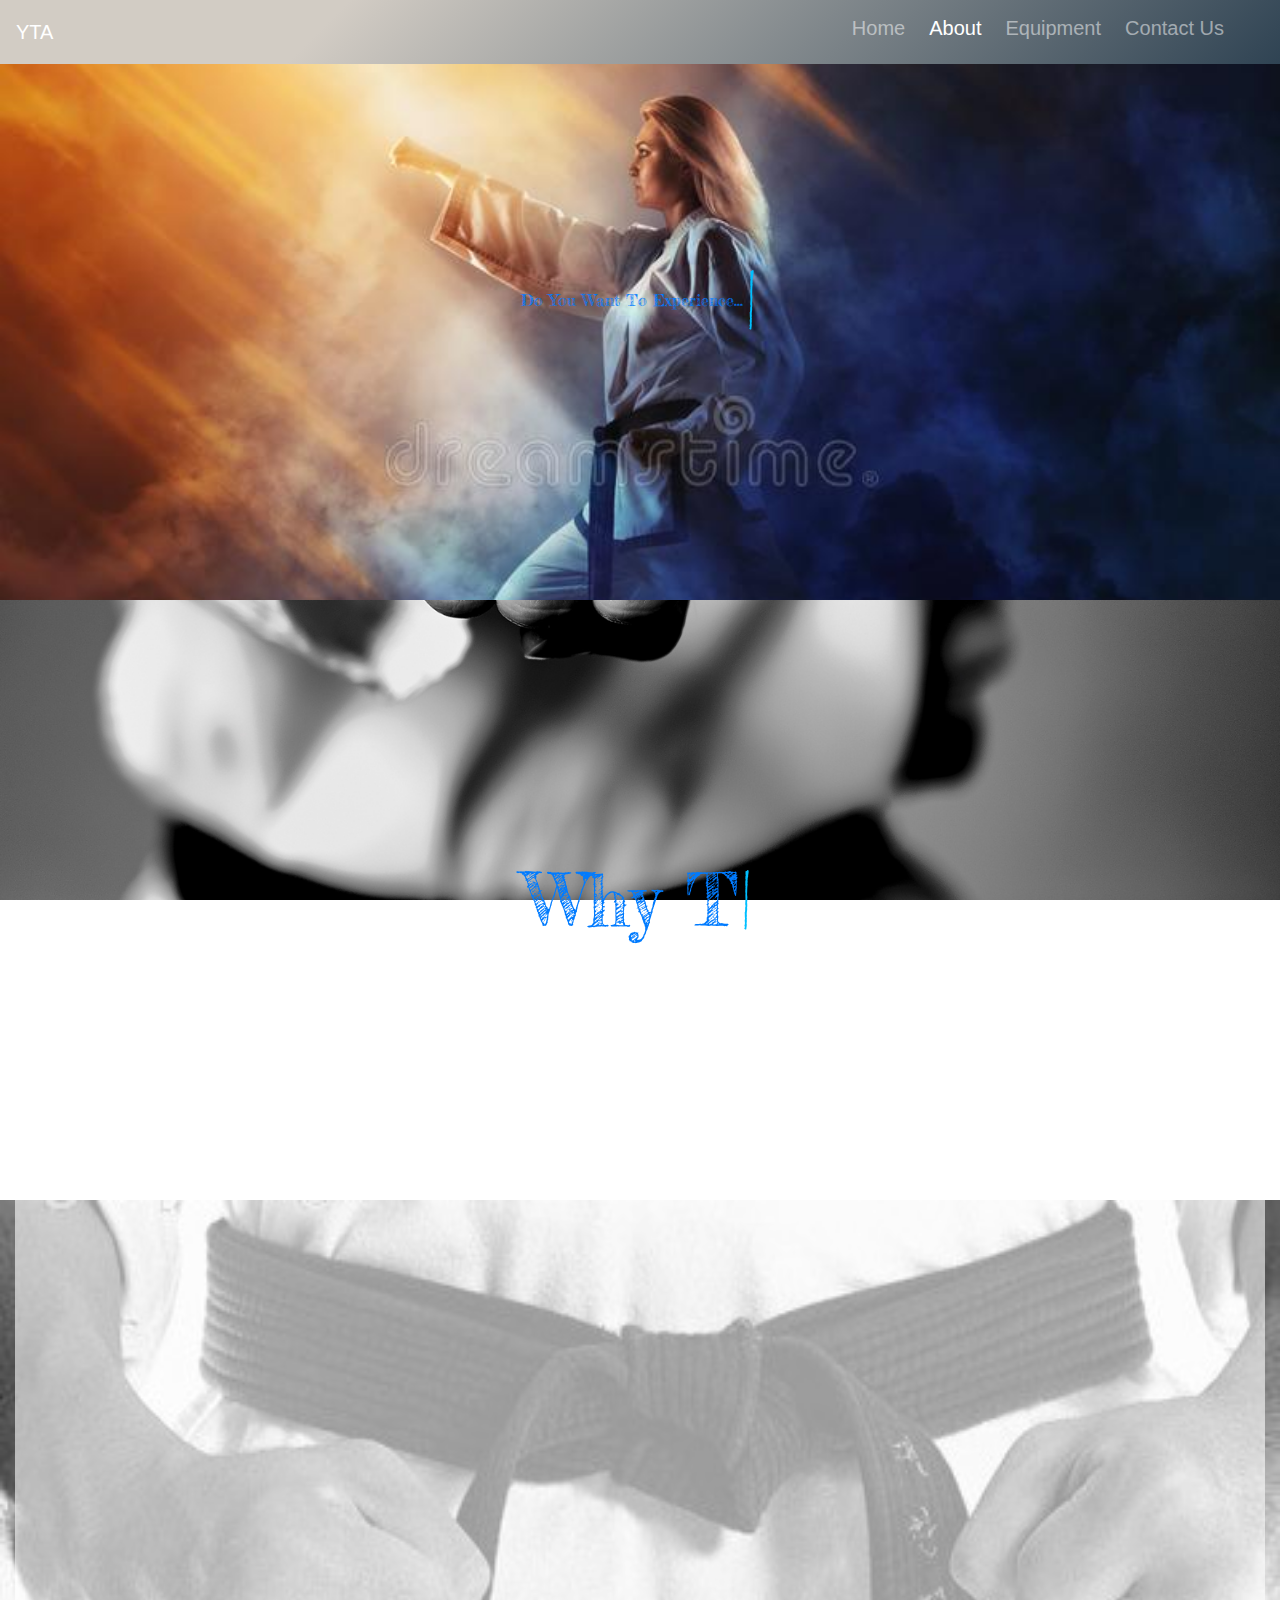
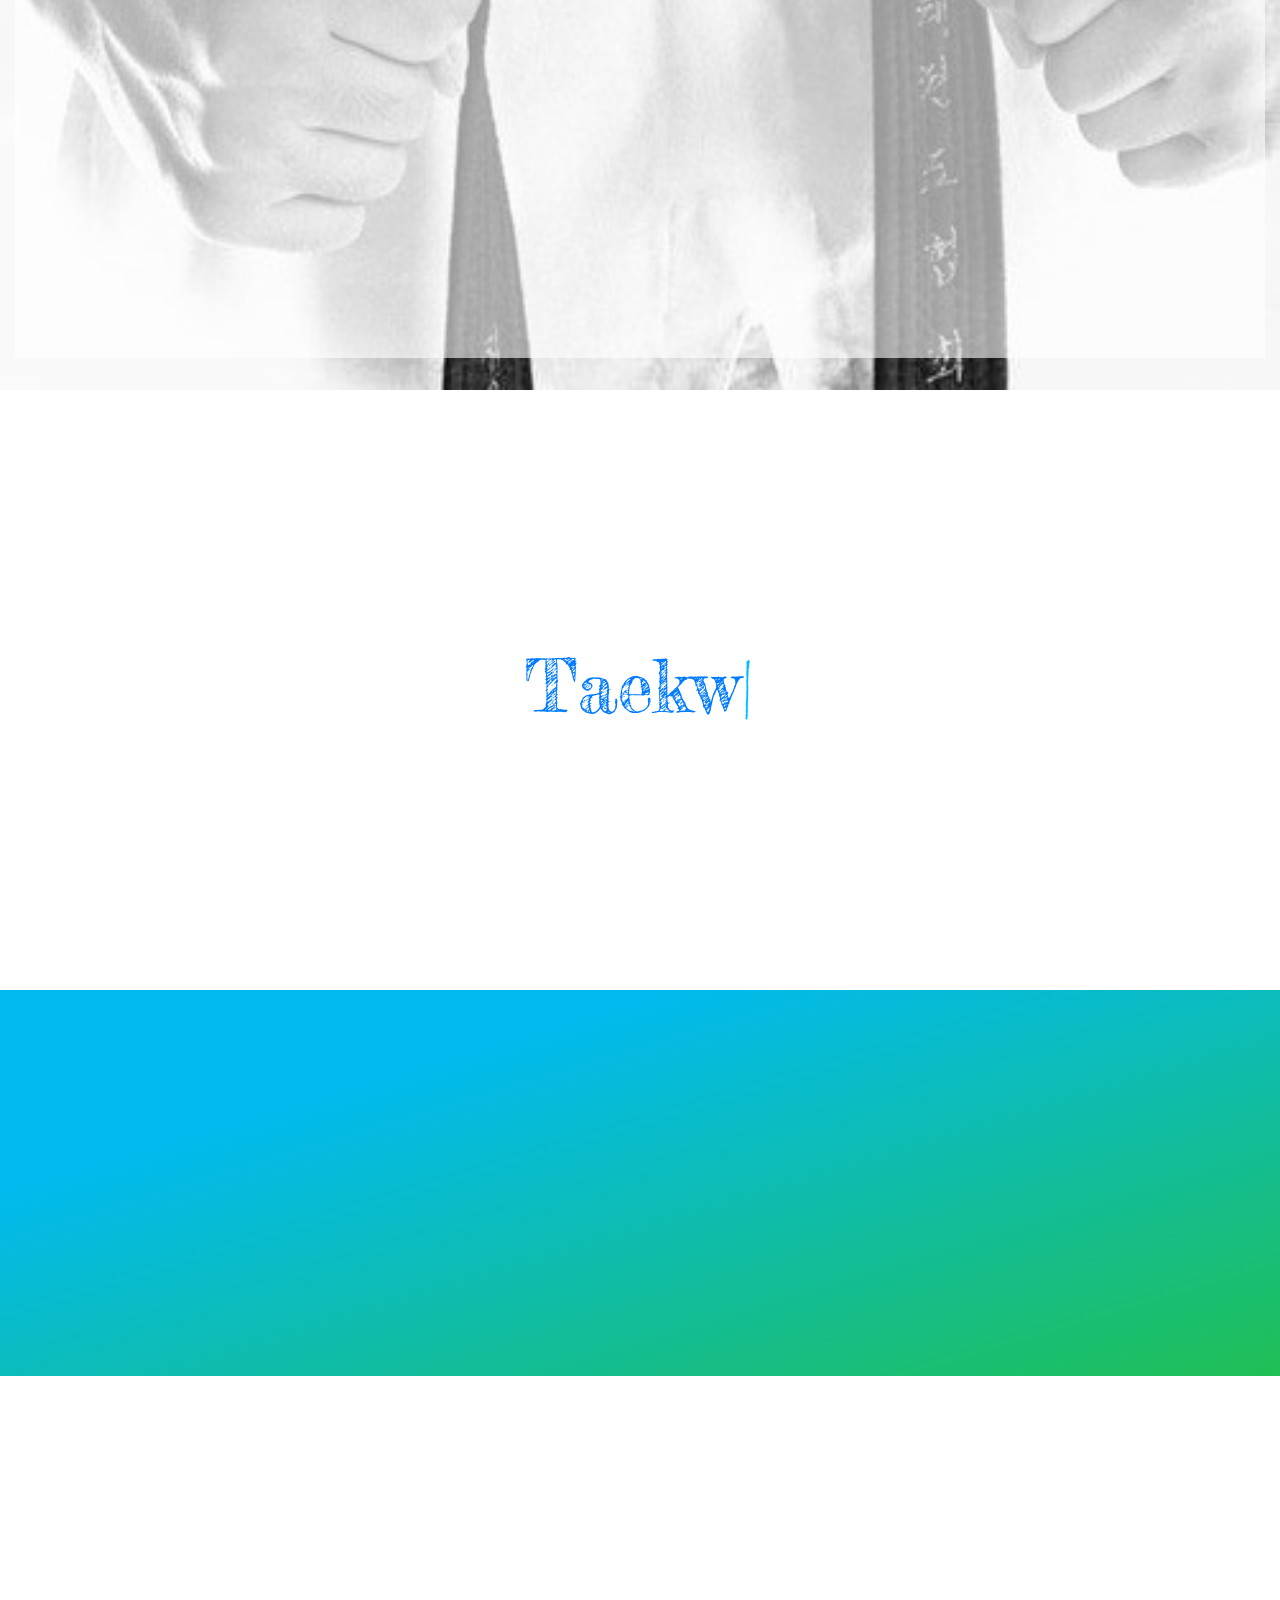
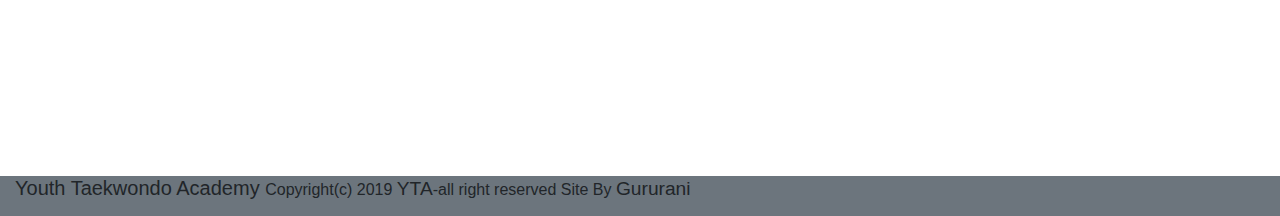
==== about.html @ 92e3227b "Update about.html" ====
<!DOCTYPE html>
<html>
<head>

	<meta charset="utf-8">
	<meta http-equiv="X-UA-Compatible" content="IE=edge">
	<meta name="viewport" content="width=device-width,initial-scale=1">
	<title>YTA(Youth Taekwondo Academy)</title>
		<link rel="stylesheet" type="text/css" href="css/aos.css">
		<link rel="stylesheet" type="text/css" href="css/bootstrap.min.css">
		<link rel="stylesheet" type="text/css" href="css/style.css">
</head>
<body>
	<header>
     <nav class="navbar navbar-expand-md bg-dark navbar-dark fixed-top pr-5">

  <a class="navbar-brand " >YTA</a>

   <button class="navbar-toggler" type="button" data-toggle="collapse" data-target="#collapsibleNavbar">
    <span class="navbar-toggler-icon"></span>
  </button>


  <div class="collapse navbar-collapse justify-content-end  h5" id="collapsibleNavbar">

    <ul class="navbar-nav  ">
      <li class="nav-item pr-2">
        <a class="nav-link " href="index.html">Home</a>
      </li>
      <li class="nav-item pr-2">
        <a class="nav-link active" href="about.html">About</a>
      </li>
      <li class="nav-item pr-2">
        <a class="nav-link" href="equipment.html">Equipment</a>
      </li>
      <li class="nav-item ">
        <a class="nav-link " href="contact.html">Contact Us</a>
      </li>
    </ul>
  </div>
</nav> 
  </header>
<section id="a1" class="d-flex align-items-center justify-content-center">
	<div class="display-5 text-primary"  id="t1" >Do You Want To Experience... </div>

</section>
<section id="a10">

	<h2>Better Confidence</h2>
	<h2>Empowerment</h2>
	<h2>Discplined lifestyle</h2>
	<h2>Improved Team Work</h2>
	<h2>Better Phesique</h2>
	


</section>

<section id="a2" class="d-flex align-items-center justify-content-center">
	<div class="display-3 text-primary" id="t2" ></div>
</section>
<section  class="container-fluid pb-3 text-justify a5back">
<div id="a5"> 
	<ul type=disc>
<li data-aos="zoom-in-left" data-aos-duration="2000"  ><h2 >DISCPLINE</h2>Discipline is to obey what is right. It means to practice good habits. And what are good habits? Simply put, they are behaviors that make us better human beings. Discipline begins with obedience. When we are children we must obey our parents, teachers and mentors, since they are the ones who are responsible to show us the right path.</li><br>

<li data-aos="zoom-in-right" data-aos-duration="2000"><h2>BELIEF</h2> Belief is having the YES I CAN attitude always and no matter what. It is the ability to see the invisible and look beyond the obvious. Belief is our inner power used with our core values towards the fulfillment of our goals. Absolutely everything we do in our lives, in fact, is based on our beliefs. Every action we take, every decision we make, and every single thing we do stems from what we believe. If we believe this, we do that; if we believe something else, we do something different.</li><br>

<li data-aos="zoom-in-down" data-aos-duration="2000" ><h2>COMMUNICATION</h2>Communication is how we relate to ourselves and everything around us. It is so important that the success of a society depends on how well it communicates. The word communication comes from the word common, which means equal. This means that in order to communicate with each other, we must find common ground. To ensure this, our communication must be seen, heard and felt.</li><br>

<li data-aos="zoom-in-up" data-aos-duration="2000" ><h2>RESPECT</h2>Respecting ourselves means doing things that are good for us. For example, like taking care of our bodies both mentally and physically, educating ourselves and finding mentors to help us improve our lives. Self-respect also means thinking positively, making the right choices, and caring for our possessions and our personal appearance. When we show self-respect, others learn that they must also treat us with respect.</li><br>


<li data-aos="flip-left" data-aos-duration="2000" ><h2 >SELF ESTEEM</h2>Self-esteem is the joy of being who we are. It describes how we see and value ourselves. When we feel good about ourselves  independent of the circumstances that surround us we show self esteem. We can build our self-esteem by making a choice to see everything in our lives positively. This way, in time, we develop a positive attitude towards life.
</li><br>

<li data-aos="flip-right" data-aos-duration="2000" ><h2>HONESTY</h2>Honesty is the first step to a rewarding life. To be honest is to obey our conscience. It means to have the courage to confront the consequences of our actions no matter what price we may have to pay. It is to take responsibility for our actions and to be accountable.
</li>
</ul>
</div>
</section>

<section id="a3" class="d-flex align-items-center justify-content-center">
	<h1 class="display-3 text-primary " id="t3"></h1>
</section>
<section id="a6" class="container-fluid pb-3 text-justify">
	<ul>
	<li data-aos="fade-down" data-aos-duration="2000"><h2>Improved Grades :-</h2> Martial arts will give you the self-discipline to study, which leads to increased focus at school,college and life.Ultimately giving your child better grades.</li>
<br>    
<li data-aos="fade-up" data-aos-duration="2000" ><h2>Better Physical & Mental Development :-</h2> You will improve your balance, coordination & timing.  In addition, you will make better decisions in life by having the self-confidence to stand up against peer pressure. </li>
<br>
<li data-aos="flip-up" data-aos-duration="2000"><h2>Increased Leadership Skills:-</h2> With the importance of setting goals & showing respect to authority, you will begin to take responsibility in your life ,leading to success in school & life.</li>
<br>
<li data-aos="flip-down" data-aos-duration="2000"><h2>Bully Defense Strategies:-</h2> You will begin to learn how to stand-up against bullies by defusing the situation, and (if necessary) use  self-defense skills to protect themselves.</li> 
</ul>
</section>
<section id="a4">
</section>
<footer class="container-fluid bg-secondary pb-2">
<h5 class="pr-lg-5">Youth Taekwondo Academy <small> Copyright(c) 2019 <big>YTA</big>-all right reserved Site By <big>Gururani</big></small></h5> 
</footer>




<script src="js/jquery.min.js"></script> 
<script src="js/popper.min.js"></script>
<script src="js/typed.min.js"></script>
<script src="js/bootstrap.min.js"></script>	
<script src="js/aos.js"></script>

<script>
	var type = new Typed('#t1',{
		stringsElement: '#a10',
		typeSpeed: 50,
		startDelay: 2000,
		loop: true,

	}); 

	var type = new Typed('#t2',{
		strings: ["Why Taekwondo"],
		typeSpeed: 100,
		loop:true,


	}); 

	var type = new Typed('#t3',{
		strings: ["Taekwondo Will Give You"],
		typeSpeed: 100,
		loop: true,
		}); 


</script>
<script> AOS.init({
        easing: 'linear-sine',
        offset: 100,
      });</script>



</html>
---- css/style.css ----
*{margin: 0px;padding: 0px; border: 0px;
		font-family: 'Lato', sans-serif;}	

.navbar{background-color: #2f4353;
background-image: linear-gradient(315deg, #2f4353 0%, #d2ccc4 74%);
 

 }

.navbar-brand
{
  font-family: 'Lato', sans-serif;
  color:grey;
  font-size: 20px;
  margin: 0px;
}
.carousel-inner img {
    width: 100%;
    height: 600px;
  } 
  img{width: 100%;}
  .carousel-inner .carousel-item{
  -webkit-background-size: cover;
    -moz-background-size: cover;
    -o-background-size: cover;
    background-size: cover;

    -webkit-background-position: center;
    -moz-background-position: center;
    -o-background-position: center;
    background-position: center;

    -webkit-background-attachment: fixed;
    -moz-background-attachment: fixed;
    -o-background-attachment: fixed;
    background-attachment: fixed;
}
#h1{background-color: #2f4353;
background-image: linear-gradient(315deg, #2f4353 0%, #d2ccc4 74%);}
#h2{background-color: #726cf8;background-image: linear-gradient(315deg, #726cf8 0%, #e975a8 74%);}
@font-face{
		font-family: hea;
		src: url('../font/FrederickatheGreat-Regular.ttf');}
#t1 , #t2 , #t3 {font-family: hea;}		
.typed-cursor{
		 	color: deepskyblue;
    font-size: 80px; 
    font-family: hea;
    opacity: 1;
    -webkit-animation: blink 0.7s infinite;
    -moz-animation: blink 0.7s infinite;
    animation: blink 0.7s infinite;
	}
	@keyframes blink{
	    10% { opacity:1; }
	    50% { opacity:0; }
	    100% { opacity:1; }
	}
	@-webkit-keyframes blink{
	    10% { opacity:1; }
	    50% { opacity:0; }
	    100% { opacity:1; }
	}
	@-moz-keyframes blink{
	    10% { opacity:1; }
	    50% { opacity:0; }
	    100% { opacity:1; }
	}

	#a1{background-image: url('../images/6.jpg' );
		height:600px;
		background-size: cover;
		background-attachment: fixed;
		background-repeat: no-repeat;
		background-position: center;
	}

		#a2{background-image: url('../images/2.jpg' );
		height:600px;
		background-size: cover;
		background-attachment: fixed;
		background-repeat: no-repeat;
		background-position: center;
			}
		#a3{background-image: url('../images/33.jpg' );
		height:600px;
		background-size: cover;
		background-attachment: fixed;
		background-repeat: no-repeat;
		background-position: center;}

		#a4{background-image: url('../images/4.jpg' );
		height:400px;
		background-size: cover;
		background-attachment: fixed;
		background-repeat: no-repeat;
		background-position: center;
		}

		
		.a5back {background-image: url('../images/31.jpg');
		background-size: cover;
		background-size: 100% 100%;}
		
	 	#a5{background-color: white;
	 		opacity: 0.6;
	 	}

			#a6{background-color:#20bf55;
	 	
background-image: -webkit-linear-gradient(bottom right, #20bf55 0%, #01baef 74%);
background-image: -o-linear-gradient(bottom right, #20bf55 0%, #01baef 74%);
background-image: linear-gradient(to top left, #20bf55 0%, #01baef 74%);

		}
#forms{
	
	
	background-image: url('../images/11.jpg');
	background-repeat: no-repeat;
	background-size: cover;
	
}

#b2{cursor: pointer;
 	
 	}

 
 #b3{background-color: black;
 			opacity:0.7;
 			display: none;
 	}


	.bodyfl{
		display: flex;
		justify-content: center;
		align-items: center;
		flex-basis: 100%;
		flex-wrap: wrap;
	
	}
	.conta{
		position: relative;
		display: flex;
		justify-content: center;
		align-items: center;
		flex-wrap: wrap;
		padding: 30px;
	}

	.conta .caard{
		position: relative;
		max-width: 300px;
		height: 300px;
		margin: 30px 10px;
		padding: 20px 15px;
		display: flex;
		flex-direction: column;
		box-shadow: 0 5px 202px rgba(0, 0, 0, 0.5);
		transition: 0.3s ease-in-out;
	}

	.conta .caard:hover{
		height: 600px;
		background-color: sandybrown;
		opacity: 0.8;

	}

	.conta .caard .imgBx
	{position: relative;
	height: 260px;
	width: 260px;
	top: -60px;
	left: 5px;
	z-index: 1;
	box-shadow: 0 5px 20px rgba(0 0, 0, 0.2); 
	}

	.conta .caard .imgBx img
	{
		max-width: 100%;
		border-radius: 4px;
	}	


	.conta .caard .content{
		position: relative;
		margin-top: -140px;
		padding: 10px 15px;
		text-align: center;
		visibility: hidden;
		opacity: 0;
		transition: 0.3s ease-in-out;
	}

	.conta .caard:hover .content
	{
		visibility: visible;
		opacity: 1;
		margin-top: -40px;
		transition-delay: 0.4s; 
	}

	@font-face{
		font-family: abc;
		src: url('../font/SedgwickAveDisplay-Regular.ttf');
	

	}
	
	#e1{font-family: abc;
	color: brown;
	}
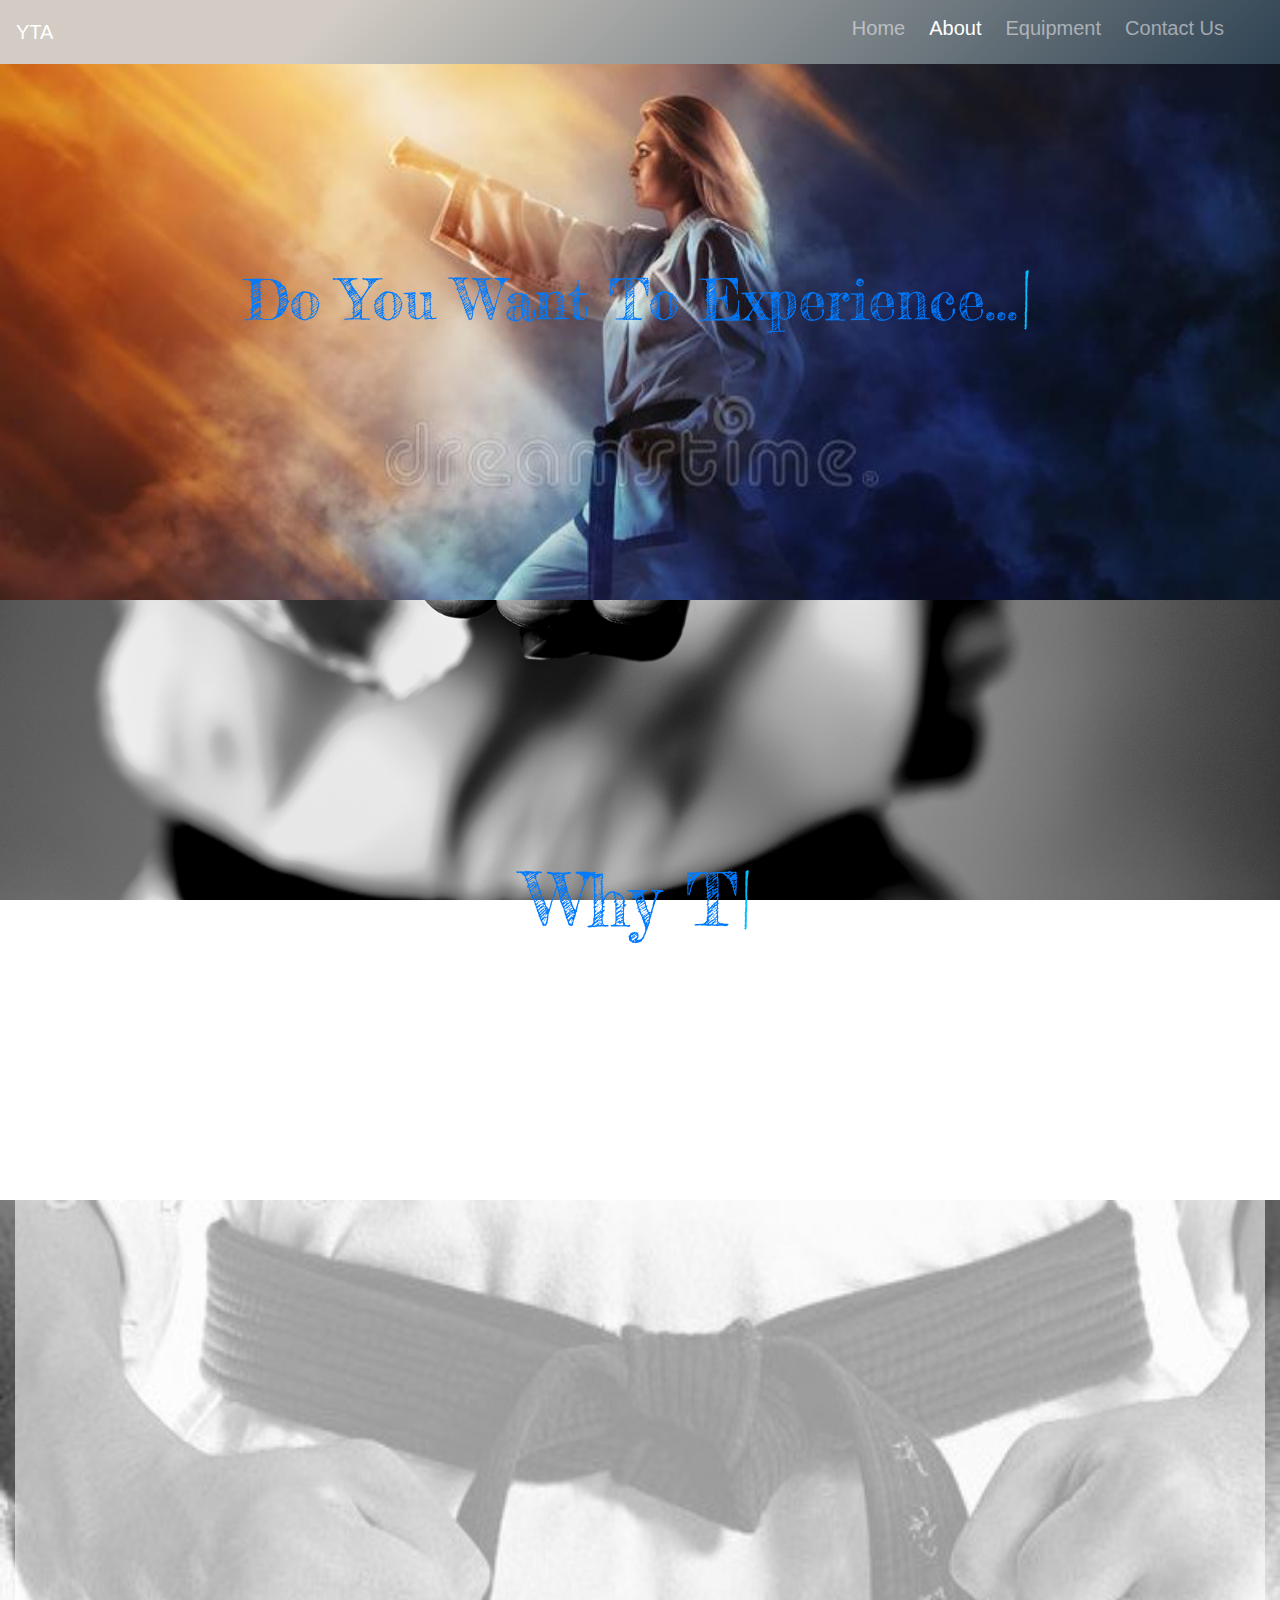
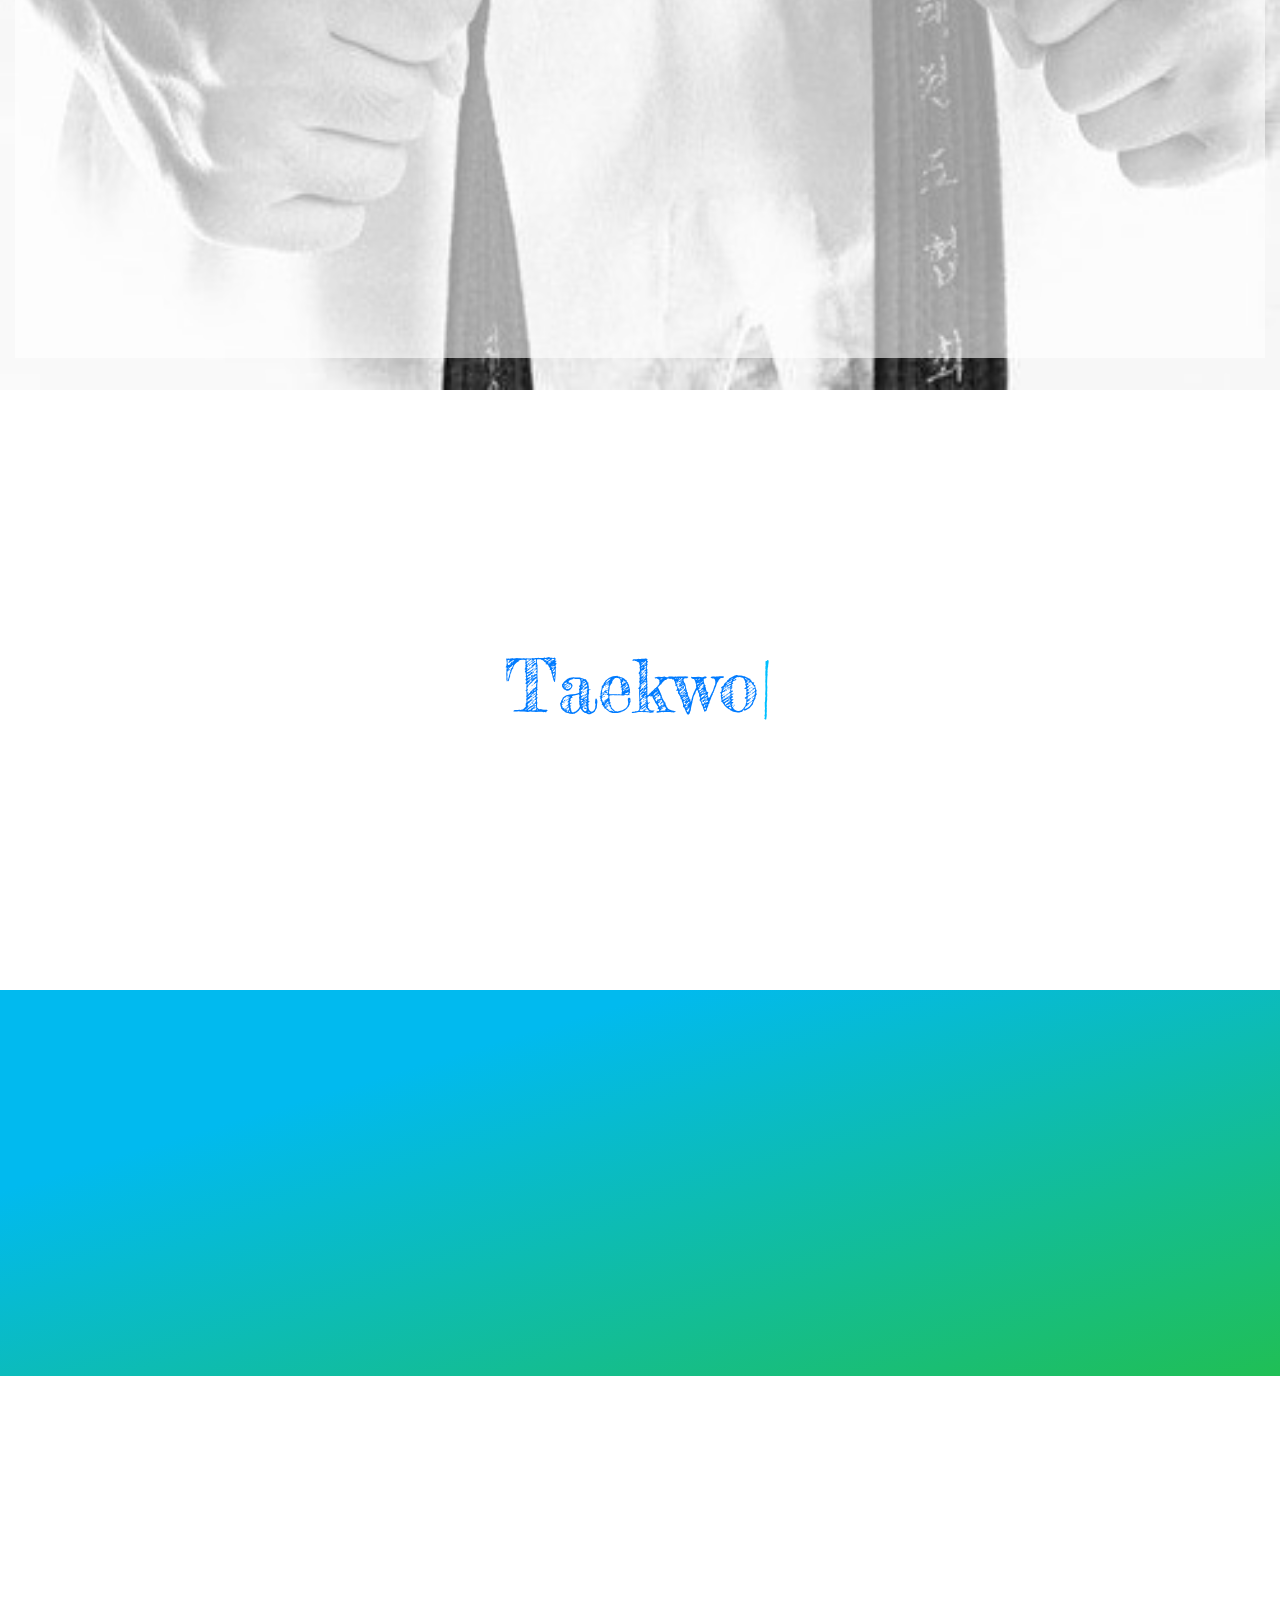
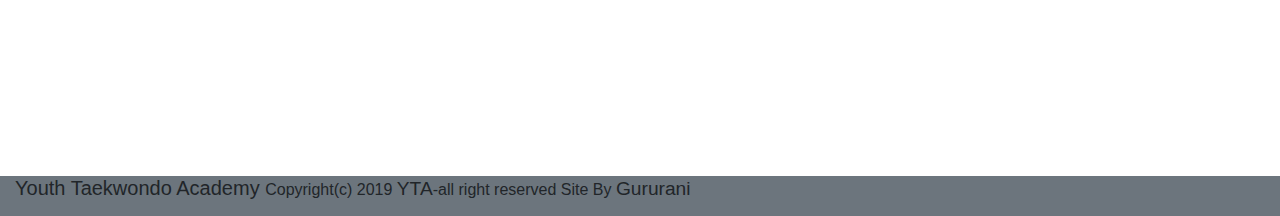
==== commit 7b89f4ae: "Update about.html" ====
--- a/about.html
+++ b/about.html
@@ -41,13 +41,13 @@
 </nav> 
   </header>
 <section id="a1" class="d-flex align-items-center justify-content-center">
-	<div class="display-5 text-primary"  id="t1" >Do You Want To Experience... </div>
+	<div class="display-4 text-primary"  id="t1" >Do You Want To Experience... </div>
 
 </section>
 <section id="a10">
 
 	<h2>Better Confidence</h2>
-	<h2>Empowerment</h2>
+	<h2>Empowered</h2>
 	<h2>Discplined lifestyle</h2>
 	<h2>Improved Team Work</h2>
 	<h2>Better Phesique</h2>
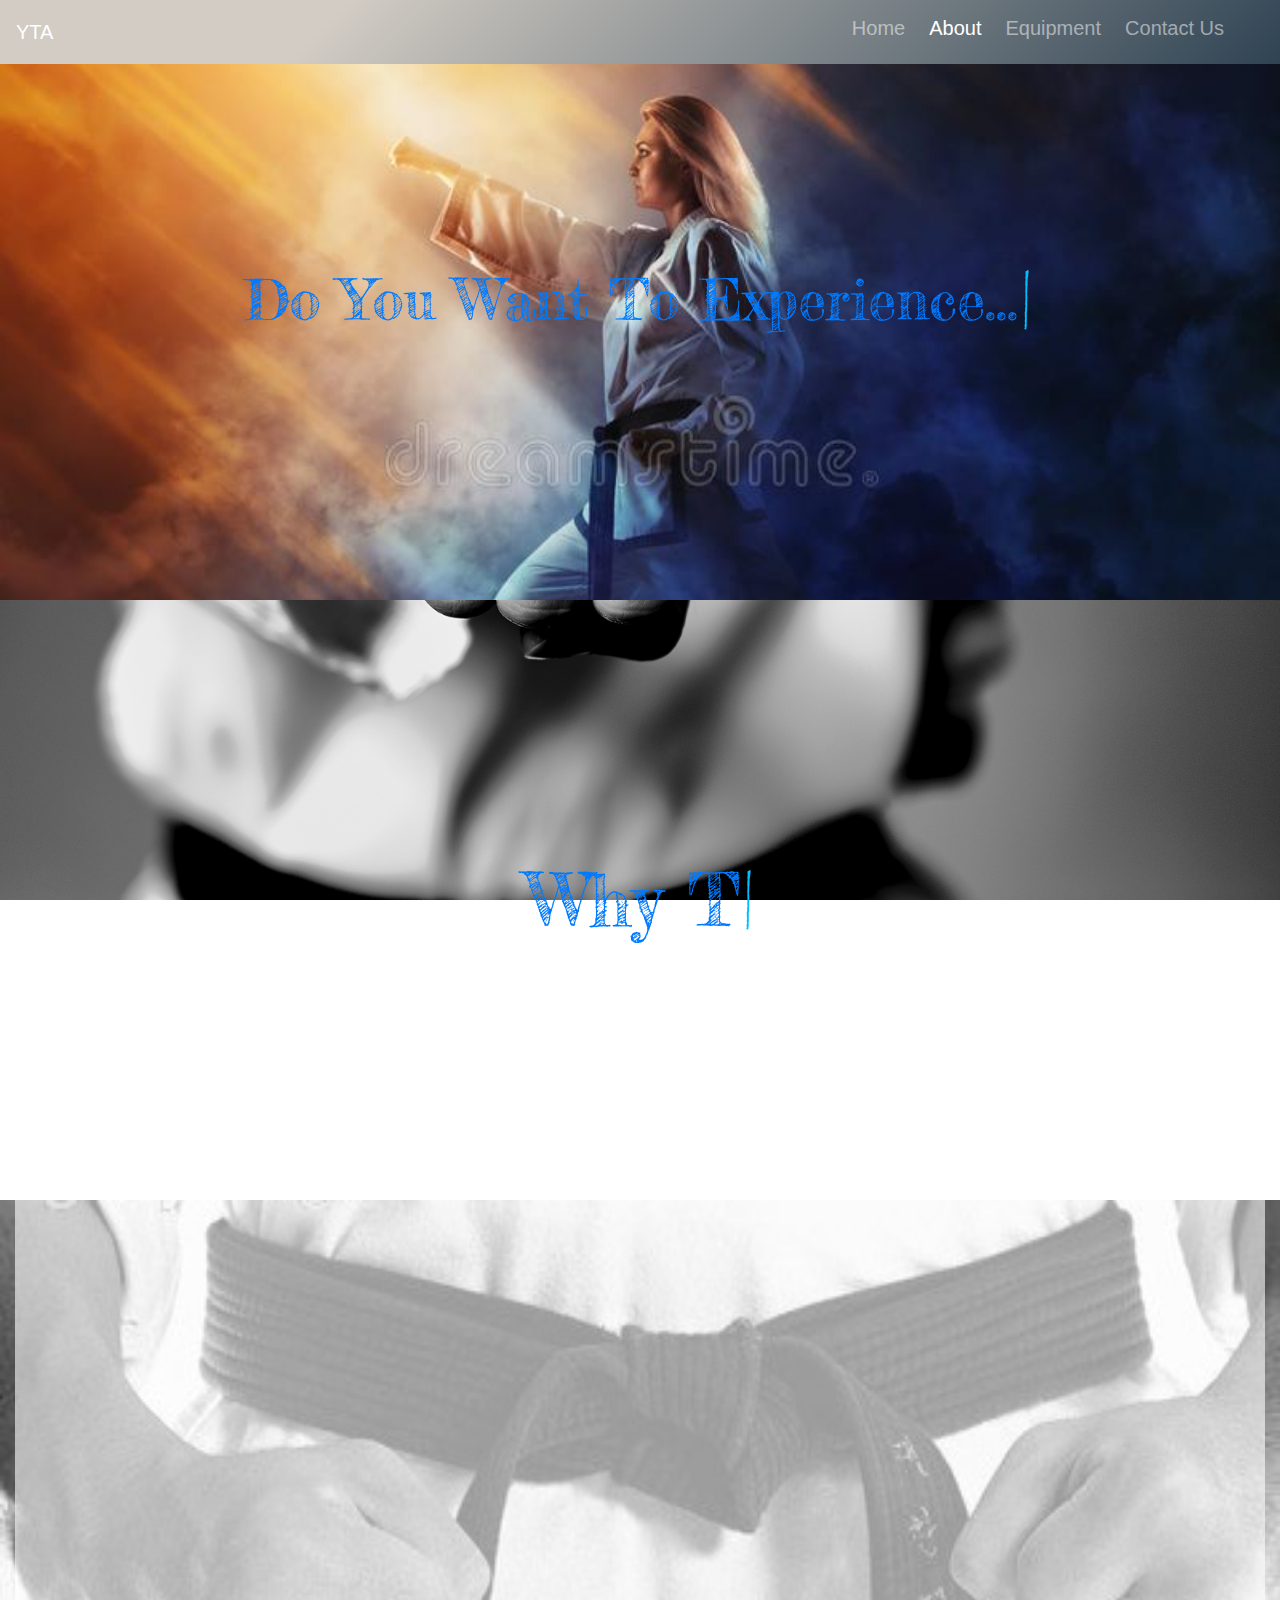
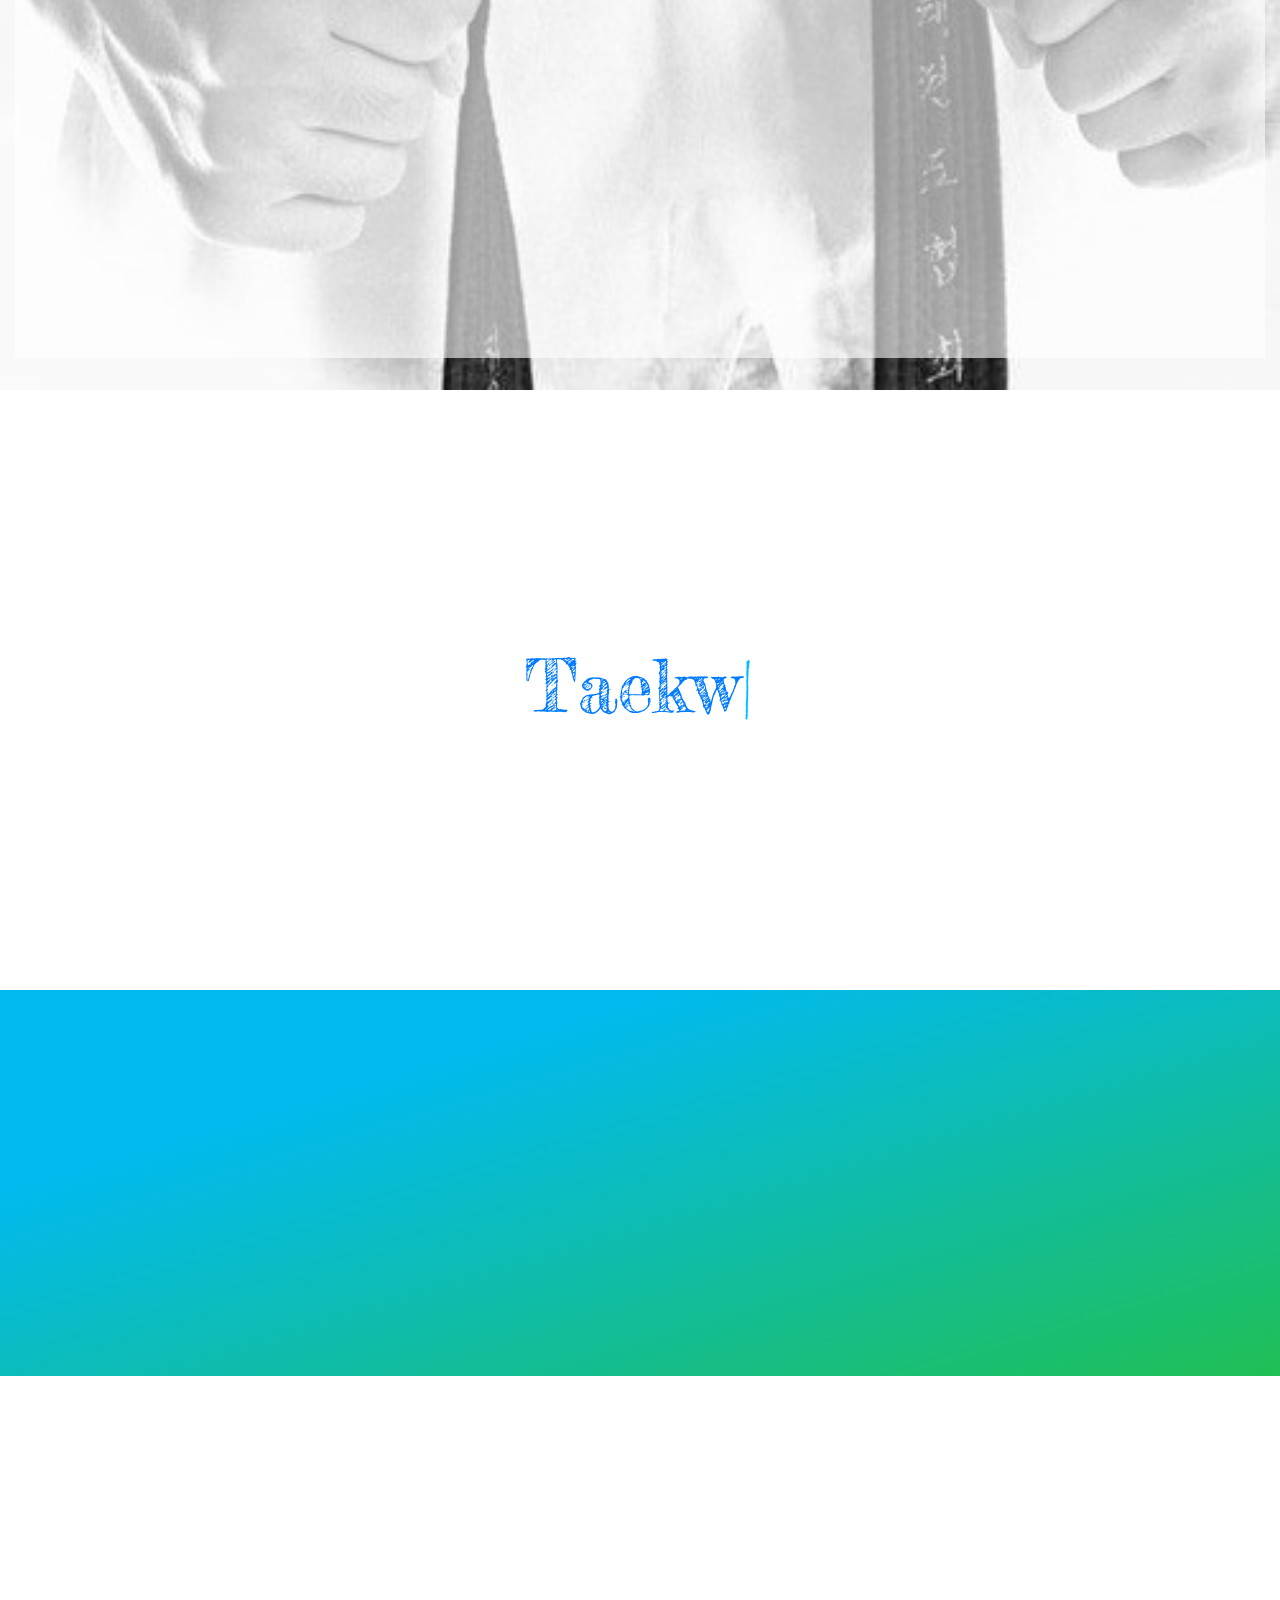
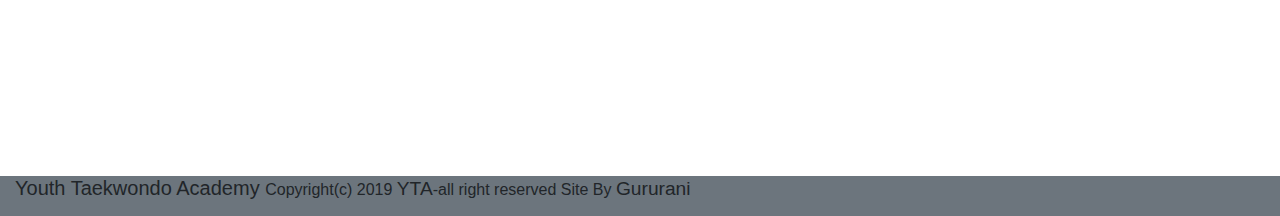
==== commit 6418c616: "Update about.html" ====
--- a/about.html
+++ b/about.html
@@ -57,7 +57,7 @@
 </section>
 
 <section id="a2" class="d-flex align-items-center justify-content-center">
-	<div class="display-3 text-primary" id="t2" ></div>
+	<div class="display-3 text-primary pl-sm-1" id="t2" ></div>
 </section>
 <section  class="container-fluid pb-3 text-justify a5back">
 <div id="a5"> 
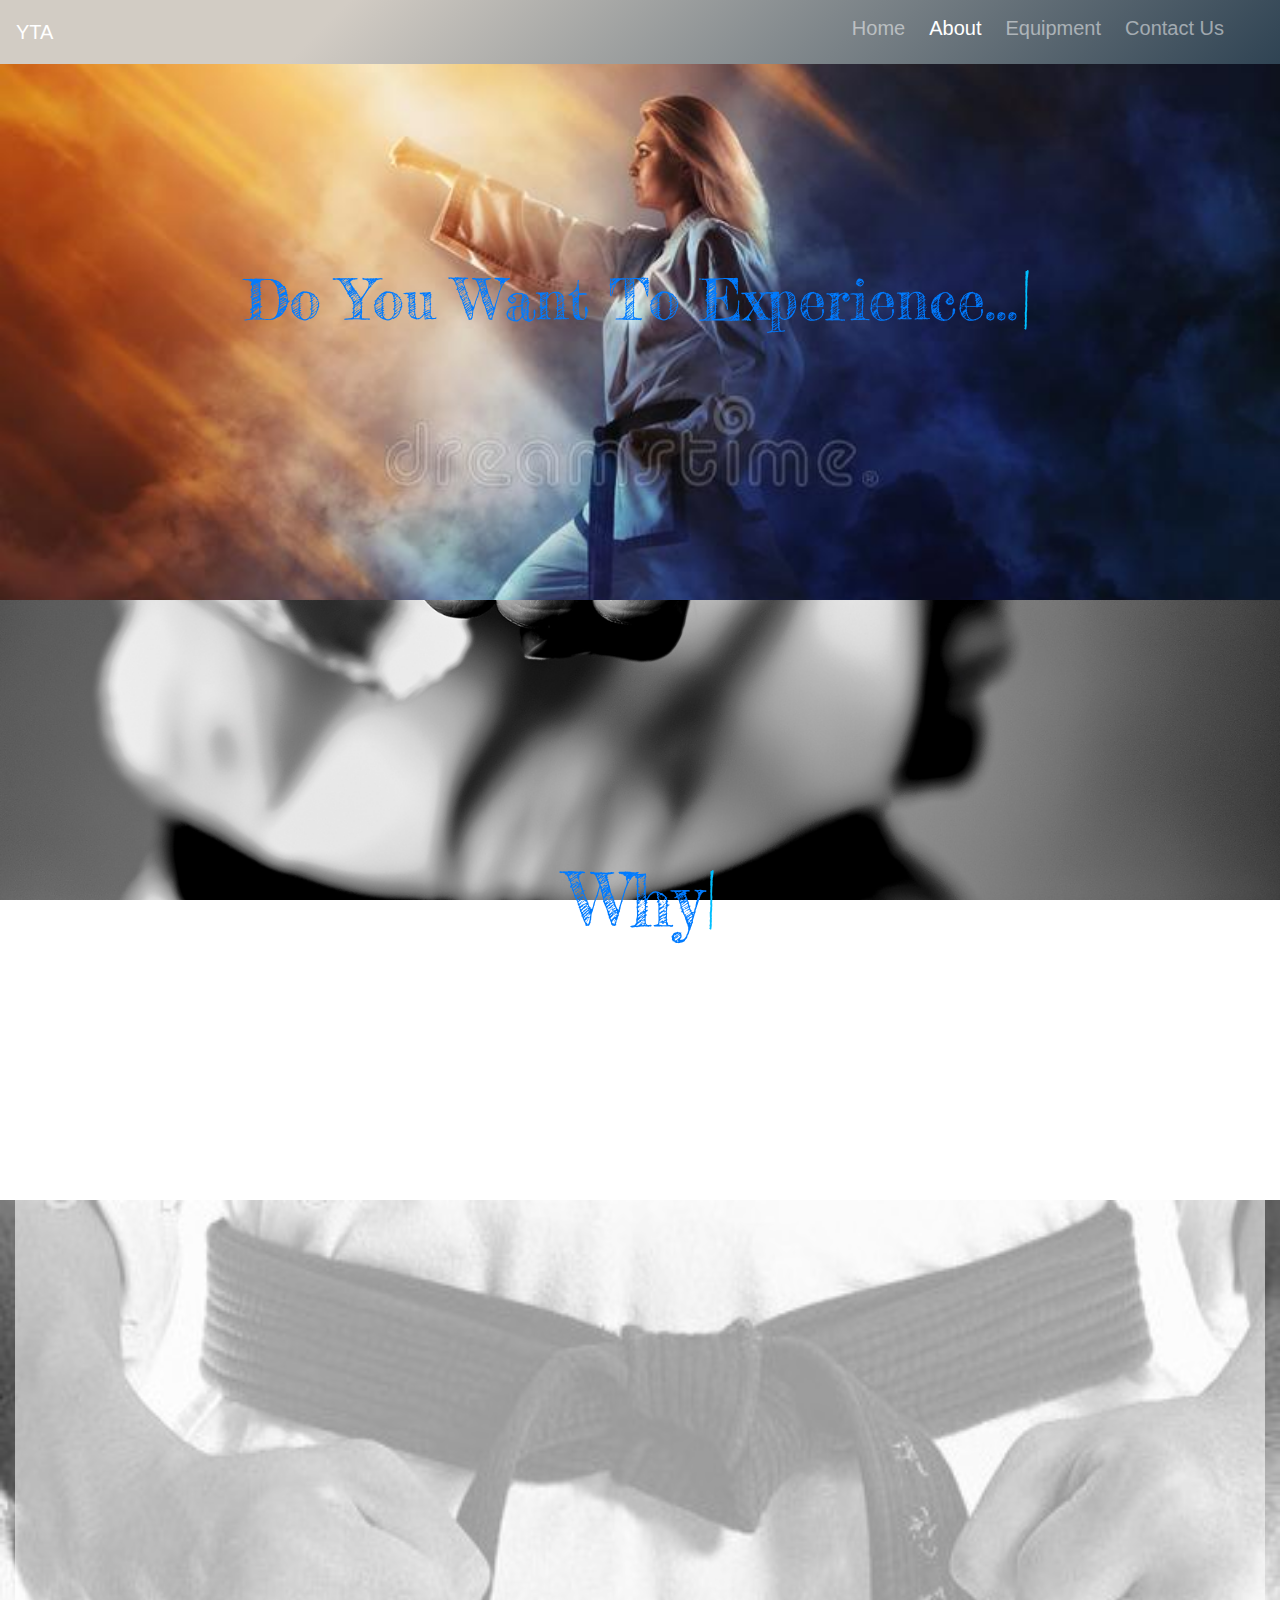
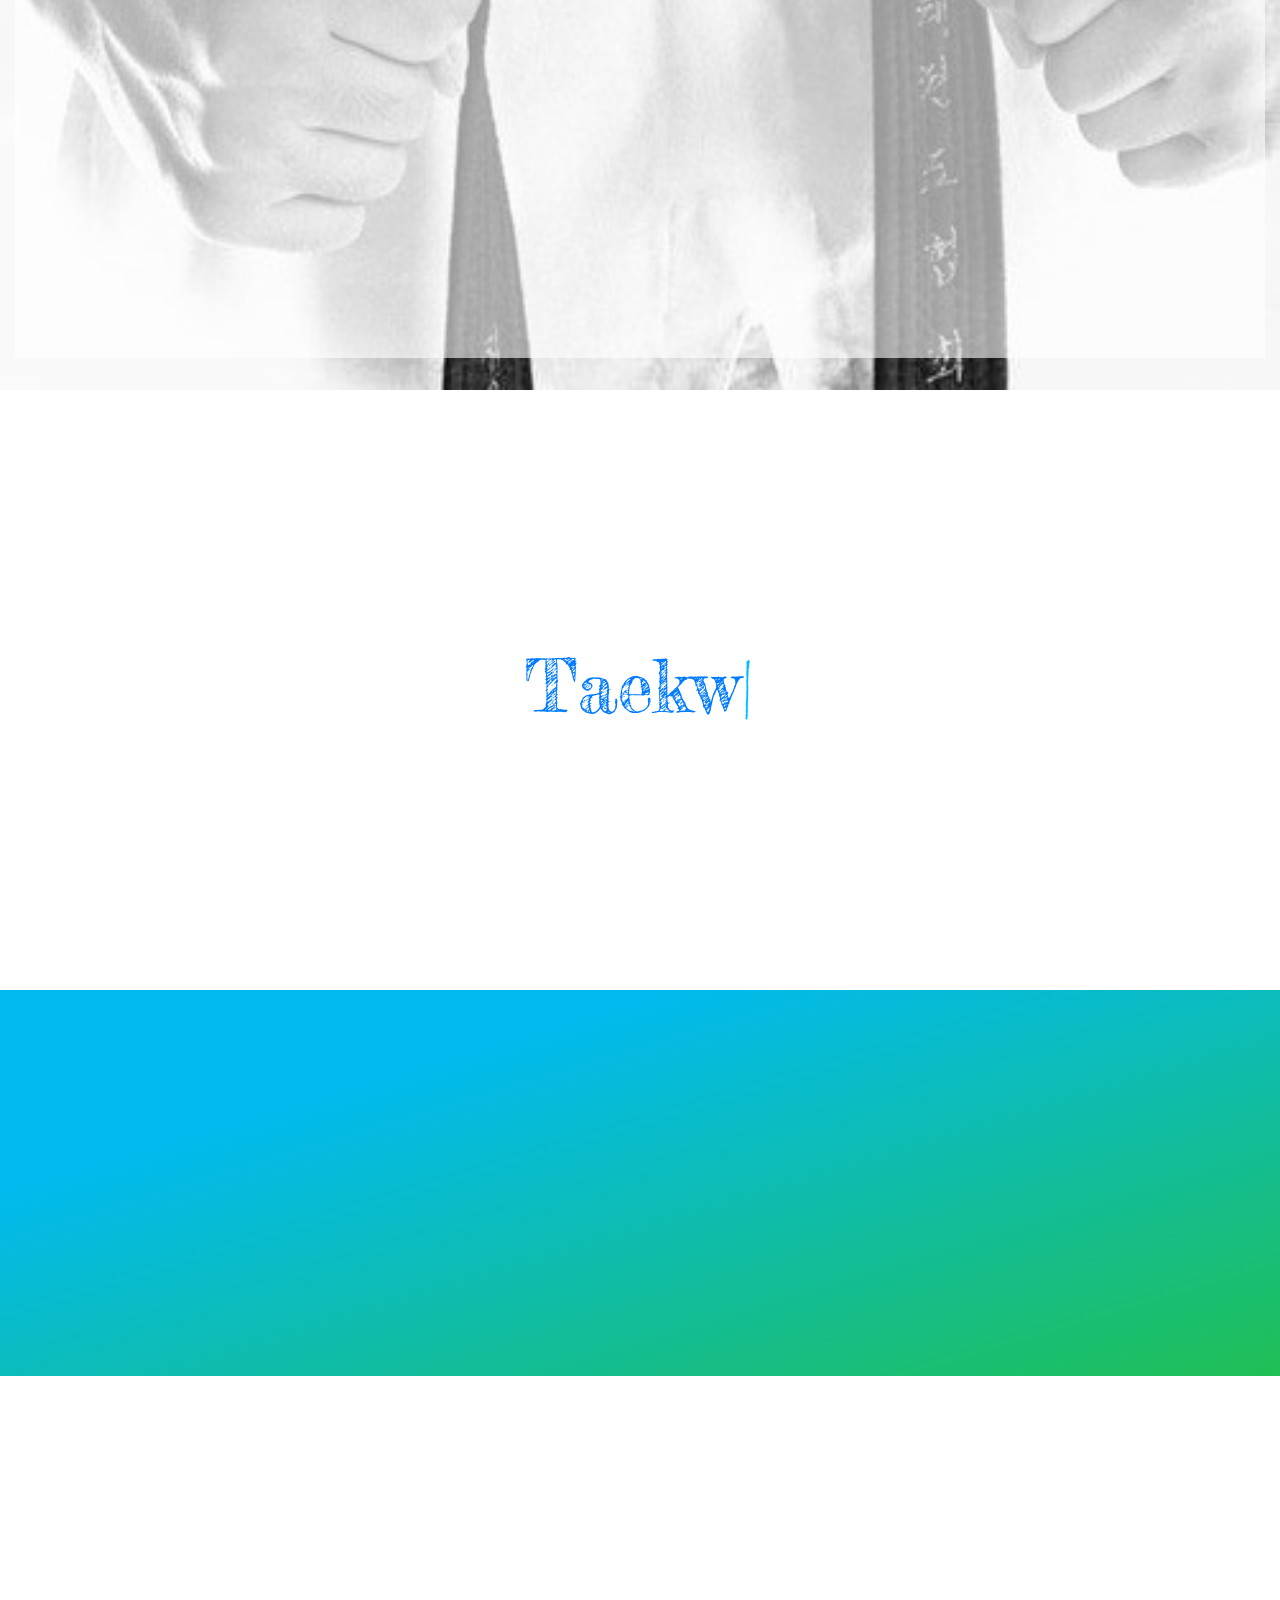
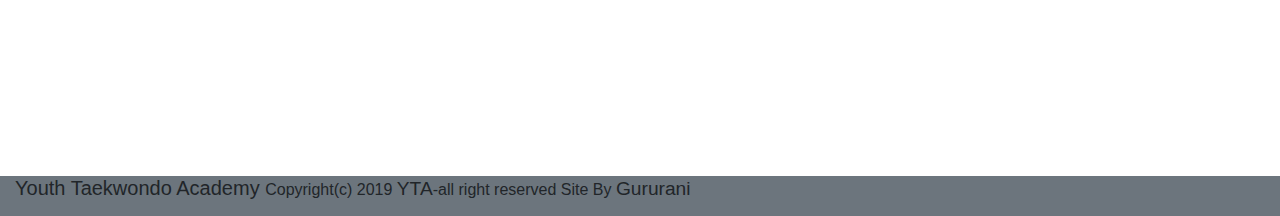
==== commit f183cea5: "Update about.html" ====
--- a/about.html
+++ b/about.html
@@ -57,7 +57,7 @@
 </section>
 
 <section id="a2" class="d-flex align-items-center justify-content-center">
-	<div class="display-3 text-primary pl-sm-1" id="t2" ></div>
+	<div class="display-3 text-primary pl-sm-2" id="t2" ></div>
 </section>
 <section  class="container-fluid pb-3 text-justify a5back">
 <div id="a5"> 
@@ -119,7 +119,7 @@
 	}); 
 
 	var type = new Typed('#t2',{
-		strings: ["Why Taekwondo"],
+		strings: ["Why","<br>","Taekwondo"],
 		typeSpeed: 100,
 		loop:true,
 
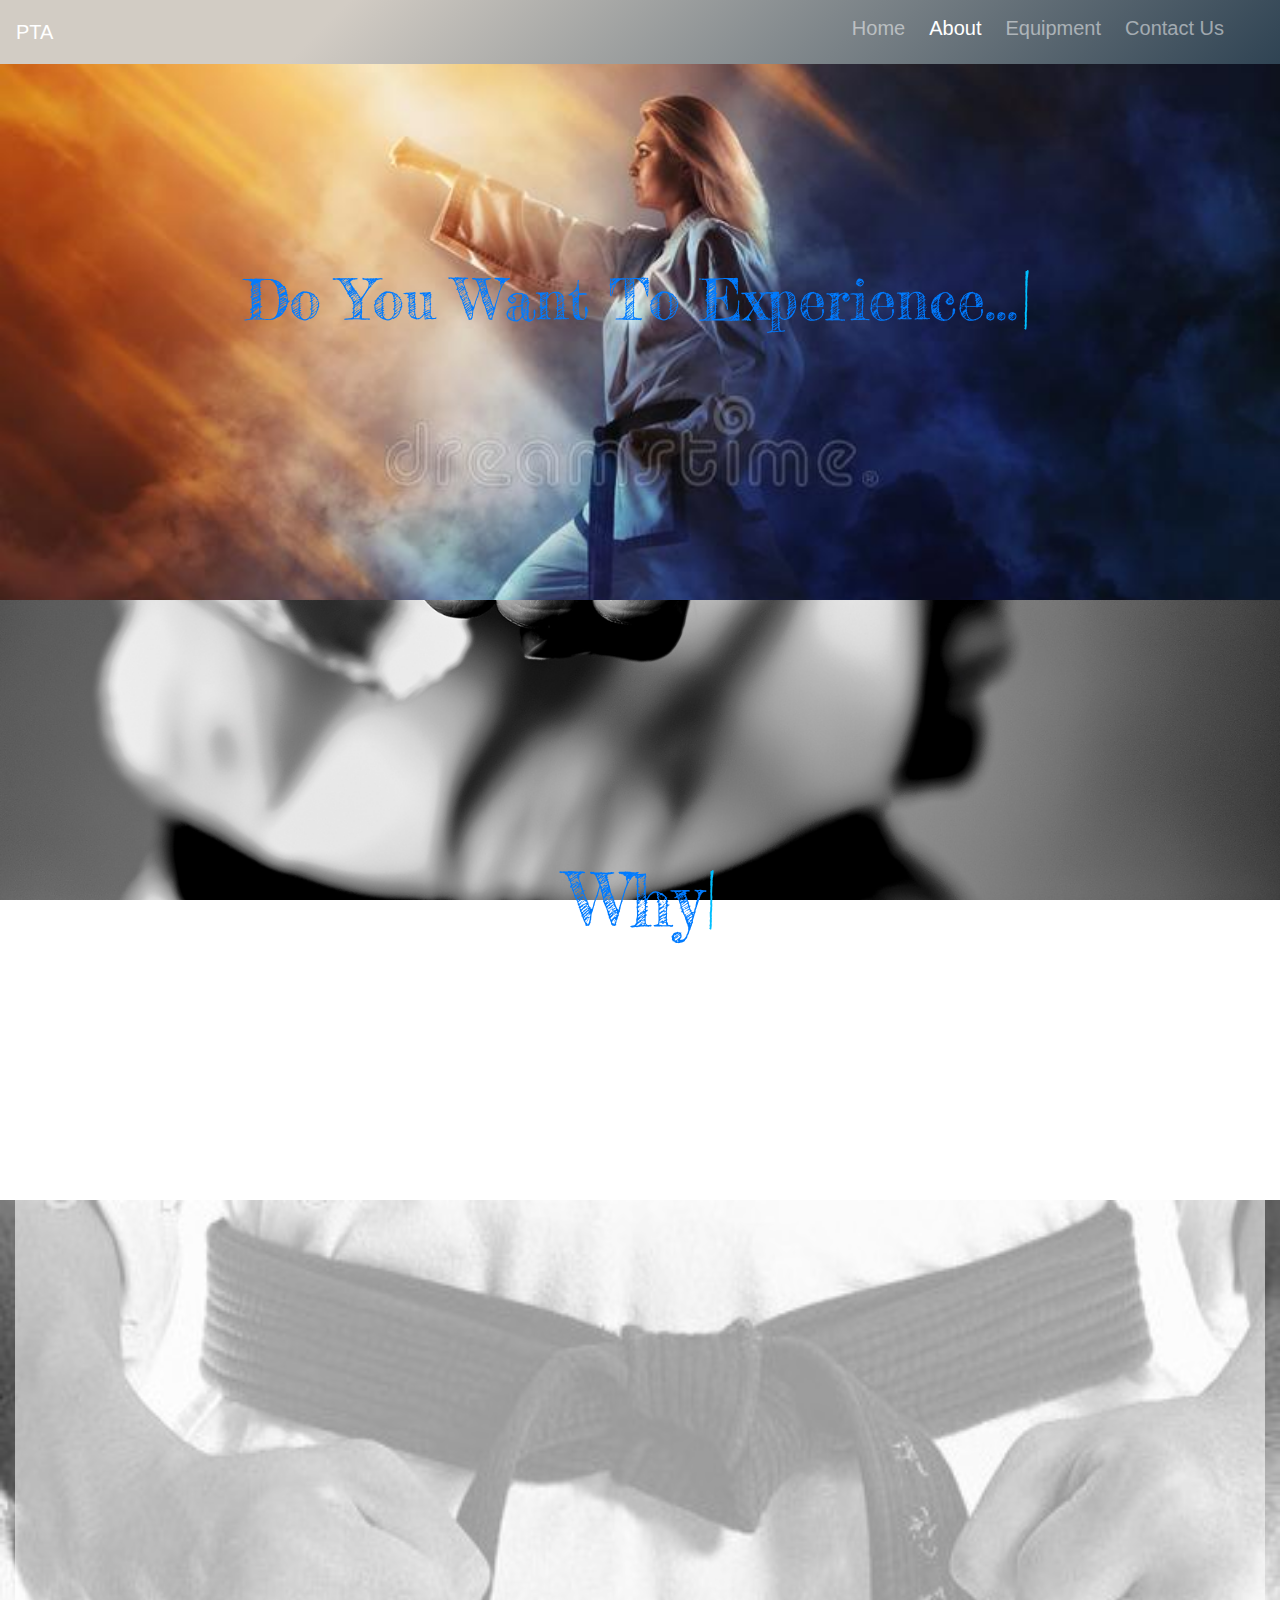
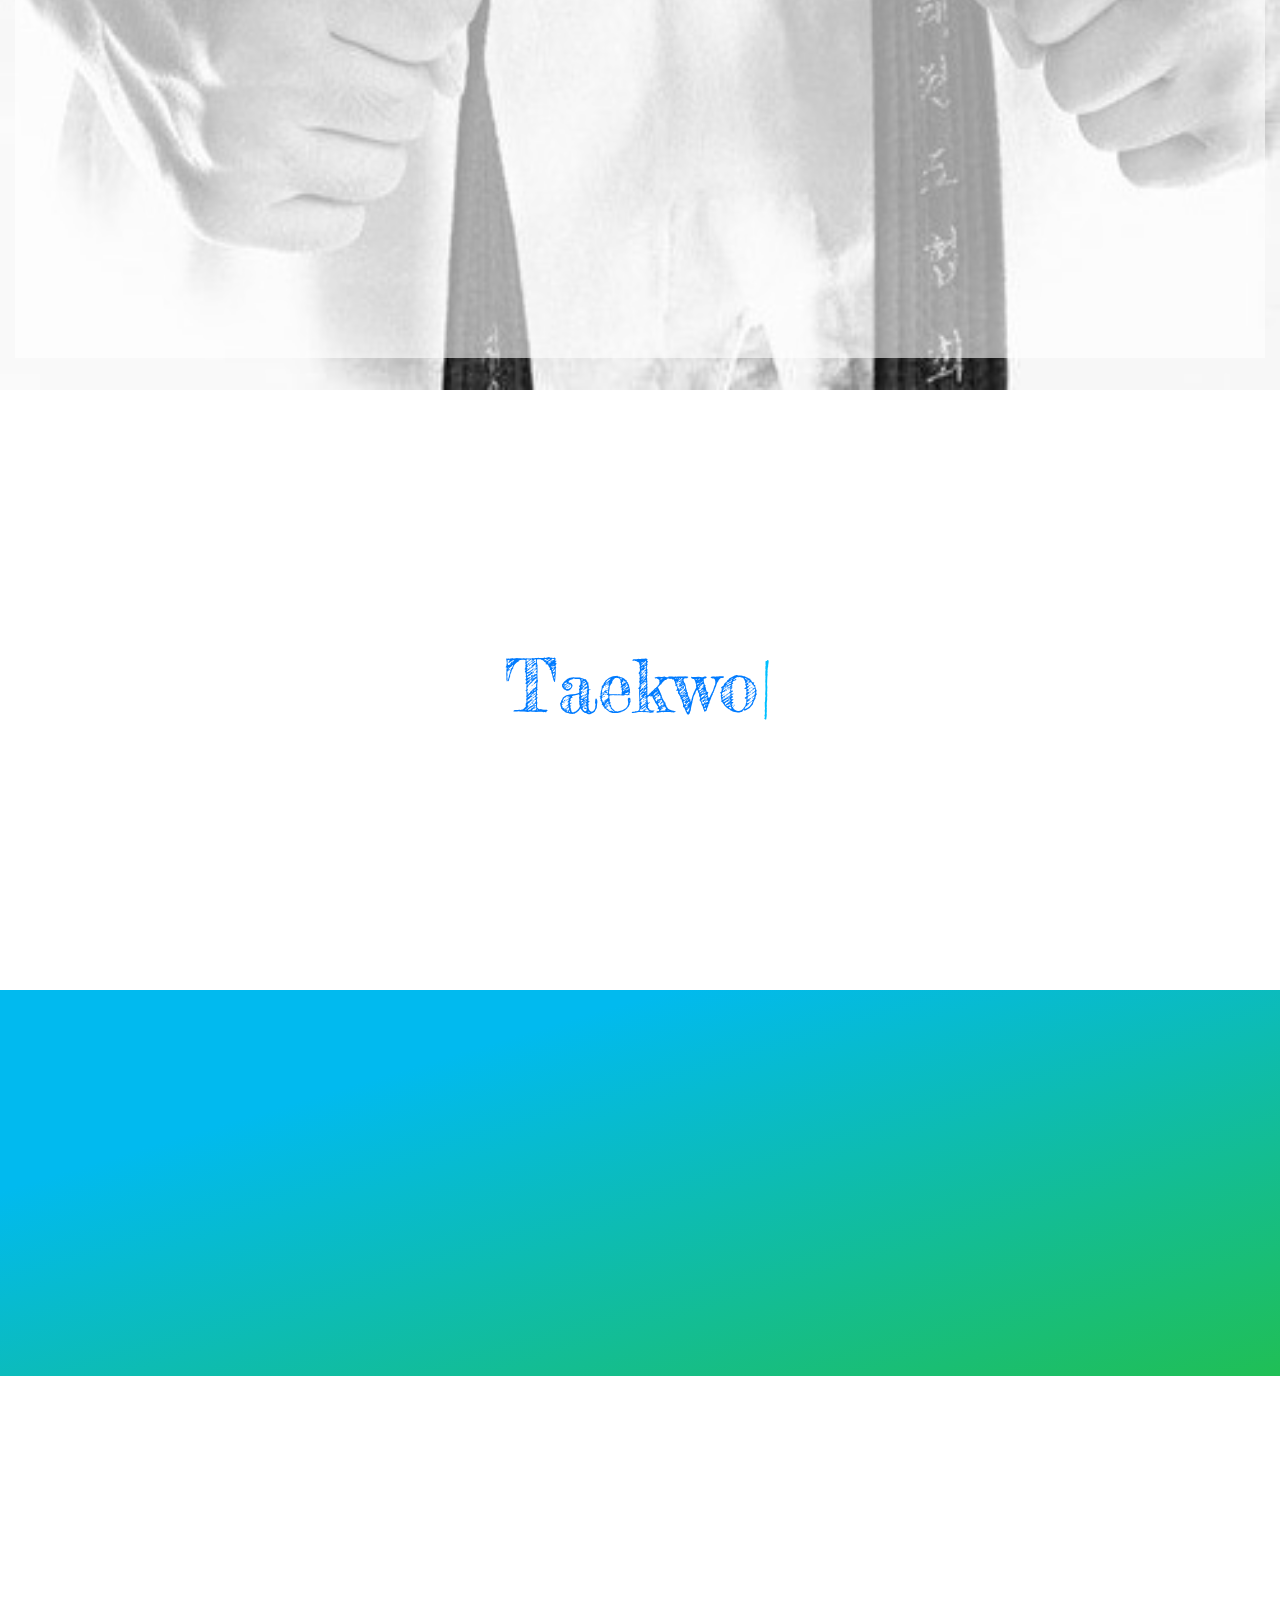
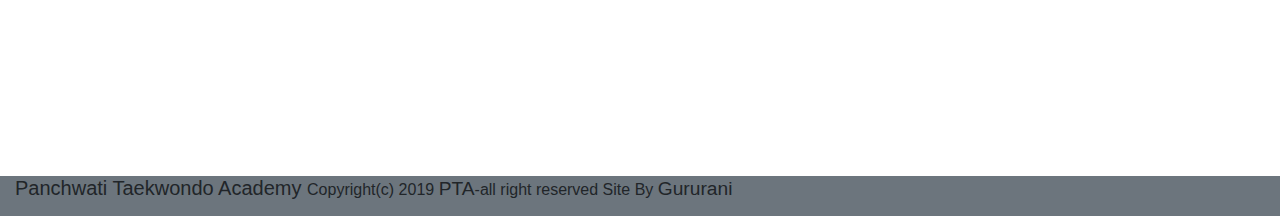
==== commit 161ac0f0: "Update about.html" ====
--- a/about.html
+++ b/about.html
@@ -5,7 +5,7 @@
 	<meta charset="utf-8">
 	<meta http-equiv="X-UA-Compatible" content="IE=edge">
 	<meta name="viewport" content="width=device-width,initial-scale=1">
-	<title>YTA(Youth Taekwondo Academy)</title>
+	<title>PTA-Panchwati Taekwondo Academy About PTA </title>
 		<link rel="stylesheet" type="text/css" href="css/aos.css">
 		<link rel="stylesheet" type="text/css" href="css/bootstrap.min.css">
 		<link rel="stylesheet" type="text/css" href="css/style.css">
@@ -14,7 +14,7 @@
 	<header>
      <nav class="navbar navbar-expand-md bg-dark navbar-dark fixed-top pr-5">
 
-  <a class="navbar-brand " >YTA</a>
+  <a class="navbar-brand " >PTA</a>
 
    <button class="navbar-toggler" type="button" data-toggle="collapse" data-target="#collapsibleNavbar">
     <span class="navbar-toggler-icon"></span>
@@ -50,7 +50,7 @@
 	<h2>Empowered</h2>
 	<h2>Discplined lifestyle</h2>
 	<h2>Improved Team Work</h2>
-	<h2>Better Phesique</h2>
+	<h2>Better Physique</h2>
 	
 
 
@@ -97,7 +97,7 @@
 <section id="a4">
 </section>
 <footer class="container-fluid bg-secondary pb-2">
-<h5 class="pr-lg-5">Youth Taekwondo Academy <small> Copyright(c) 2019 <big>YTA</big>-all right reserved Site By <big>Gururani</big></small></h5> 
+<h5 class="pr-lg-5">Panchwati Taekwondo Academy <small> Copyright(c) 2019 <big>PTA</big>-all right reserved Site By <big>Gururani</big></small></h5> 
 </footer>
 
 
@@ -127,7 +127,7 @@
 	}); 
 
 	var type = new Typed('#t3',{
-		strings: ["Taekwondo Will Give You"],
+		strings: ["Taekwondo"," Will Give"," You...."],
 		typeSpeed: 100,
 		loop: true,
 		}); 
